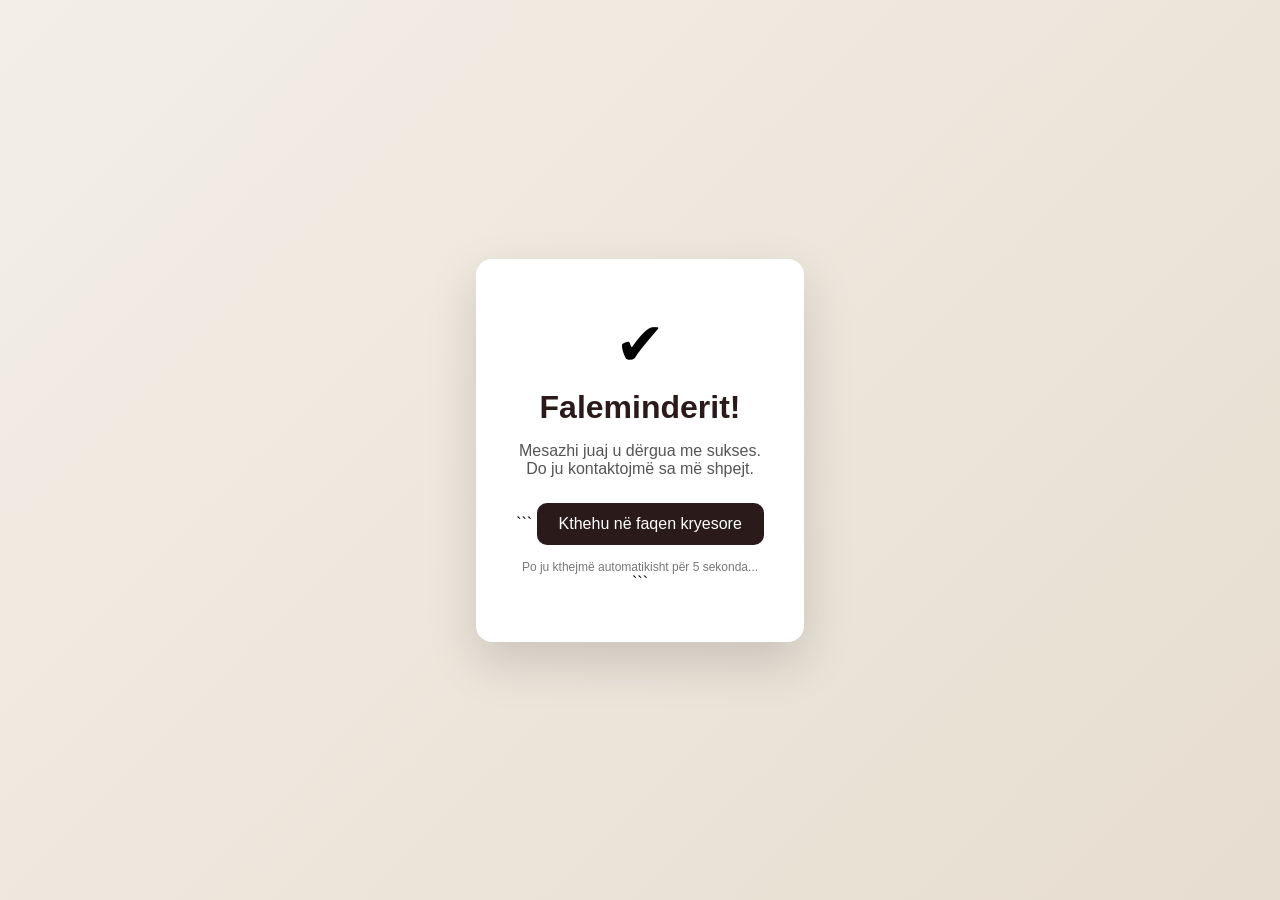
==== thankyou.html @ 62edf4f5 "Add files via upload" ====
<!DOCTYPE html>

<html lang="sq">
<head>
  <meta charset="UTF-8">
  <title>Faleminderit</title>
  <meta name="viewport" content="width=device-width, initial-scale=1.0">

  <style>
    body {
      margin: 0;
      font-family: Arial, sans-serif;
      background: linear-gradient(135deg, #f3efe7, #e7ddd0);
      display: flex;
      align-items: center;
      justify-content: center;
      height: 100vh;
      text-align: center;
    }

    .box {
      background: white;
      padding: 50px 40px;
      border-radius: 16px;
      box-shadow: 0 20px 50px rgba(0,0,0,0.15);
      animation: pop 0.6s ease;
      max-width: 420px;
    }

    @keyframes pop {
      from {
        transform: scale(0.8);
        opacity: 0;
      }
      to {
        transform: scale(1);
        opacity: 1;
      }
    }

    .check {
      font-size: 60px;
      margin-bottom: 10px;
      animation: bounce 1s infinite alternate;
    }

    @keyframes bounce {
      from { transform: translateY(0); }
      to { transform: translateY(-8px); }
    }

    h1 {
      margin: 10px 0;
      color: #2b1a1a;
    }

    p {
      color: #555;
      margin-bottom: 25px;
    }

    a {
      display: inline-block;
      padding: 12px 22px;
      background: #2b1a1a;
      color: white;
      text-decoration: none;
      border-radius: 10px;
      transition: 0.3s;
    }

    a:hover {
      background: #444;
    }

    .small {
      margin-top: 15px;
      font-size: 12px;
      color: #777;
    }
  </style>

</head>

<body>

  <div class="box">
    <div class="check">✔</div>
    <h1>Faleminderit!</h1>
    <p>Mesazhi juaj u dërgua me sukses.<br>Do ju kontaktojmë sa më shpejt.</p>

```
<a href="index.html">Kthehu në faqen kryesore</a>

<div class="small">
  Po ju kthejmë automatikisht për 5 sekonda...
</div>
```

  </div>

  <script>
    setTimeout(() => {
      window.location.href = "index.html";
    }, 5000);
  </script>

</body>
</html>
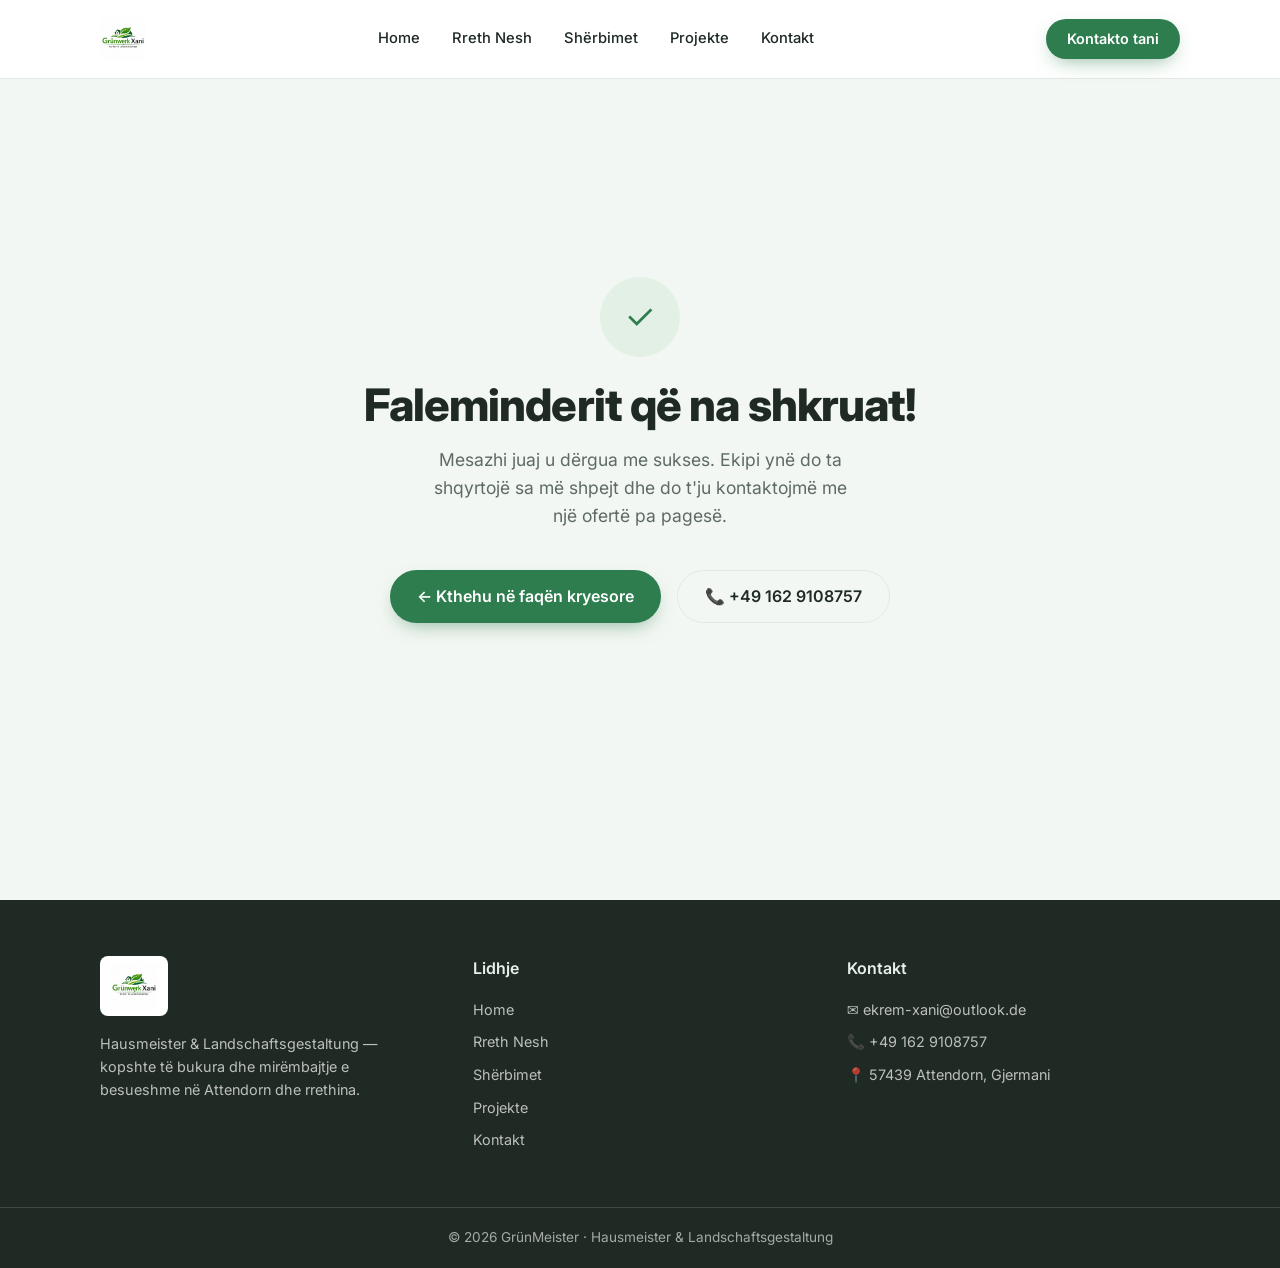
==== commit 2faeb82c: "Add files via upload" ====
--- a/thankyou.html
+++ b/thankyou.html
@@ -1,109 +1,89 @@
-<!DOCTYPE html>
-
-<html lang="sq">
-<head>
-  <meta charset="UTF-8">
-  <title>Faleminderit</title>
-  <meta name="viewport" content="width=device-width, initial-scale=1.0">
-
-  <style>
-    body {
-      margin: 0;
-      font-family: Arial, sans-serif;
-      background: linear-gradient(135deg, #f3efe7, #e7ddd0);
-      display: flex;
-      align-items: center;
-      justify-content: center;
-      height: 100vh;
-      text-align: center;
-    }
-
-    .box {
-      background: white;
-      padding: 50px 40px;
-      border-radius: 16px;
-      box-shadow: 0 20px 50px rgba(0,0,0,0.15);
-      animation: pop 0.6s ease;
-      max-width: 420px;
-    }
-
-    @keyframes pop {
-      from {
-        transform: scale(0.8);
-        opacity: 0;
-      }
-      to {
-        transform: scale(1);
-        opacity: 1;
-      }
-    }
-
-    .check {
-      font-size: 60px;
-      margin-bottom: 10px;
-      animation: bounce 1s infinite alternate;
-    }
-
-    @keyframes bounce {
-      from { transform: translateY(0); }
-      to { transform: translateY(-8px); }
-    }
-
-    h1 {
-      margin: 10px 0;
-      color: #2b1a1a;
-    }
-
-    p {
-      color: #555;
-      margin-bottom: 25px;
-    }
-
-    a {
-      display: inline-block;
-      padding: 12px 22px;
-      background: #2b1a1a;
-      color: white;
-      text-decoration: none;
-      border-radius: 10px;
-      transition: 0.3s;
-    }
-
-    a:hover {
-      background: #444;
-    }
-
-    .small {
-      margin-top: 15px;
-      font-size: 12px;
-      color: #777;
-    }
-  </style>
-
-</head>
-
-<body>
-
-  <div class="box">
-    <div class="check">✔</div>
-    <h1>Faleminderit!</h1>
-    <p>Mesazhi juaj u dërgua me sukses.<br>Do ju kontaktojmë sa më shpejt.</p>
-
-```
-<a href="index.html">Kthehu në faqen kryesore</a>
-
-<div class="small">
-  Po ju kthejmë automatikisht për 5 sekonda...
-</div>
-```
-
-  </div>
-
-  <script>
-    setTimeout(() => {
-      window.location.href = "index.html";
-    }, 5000);
-  </script>
-
-</body>
-</html>
+<!DOCTYPE html>
+<html lang="sq">
+<head>
+  <meta charset="UTF-8" />
+  <meta name="viewport" content="width=device-width, initial-scale=1.0" />
+  <title>Faleminderit — GrünMeister · Hausmeister & Landschaftsgestaltung</title>
+  <meta name="description" content="Faleminderit që na kontaktuat. Ekipi i GrünMeister do t'ju kontaktojë sa më shpejt me një ofertë falas." />
+  <link rel="preconnect" href="https://fonts.googleapis.com" />
+  <link rel="preconnect" href="https://fonts.gstatic.com" crossorigin />
+  <link href="https://fonts.googleapis.com/css2?family=Inter:wght@400;500;600;700;800&display=swap" rel="stylesheet" />
+  <link rel="stylesheet" href="style.css" />
+  <style>
+    .thankyou-section{min-height:100vh;display:flex;align-items:center;justify-content:center;text-align:center;padding:8rem 20px}
+    .thankyou-card{max-width:560px;margin:0 auto}
+    .checkmark{width:80px;height:80px;margin:0 auto 1.5rem;background:var(--accent);border-radius:50%;display:flex;align-items:center;justify-content:center;color:var(--primary);font-size:2.2rem}
+    .thankyou-card h1{font-size:clamp(2rem,4vw,2.8rem);font-weight:800;margin-bottom:1rem}
+    .thankyou-card p.muted{font-size:1.1rem;margin-bottom:2.5rem;max-width:420px;margin-left:auto;margin-right:auto}
+    .thankyou-actions{display:flex;flex-wrap:wrap;gap:1rem;justify-content:center}
+  </style>
+</head>
+<body>
+  <!-- NAVBAR -->
+  <header id="navbar" class="scrolled" style="background:rgba(255,255,255,.92);backdrop-filter:blur(8px);box-shadow:0 1px 0 var(--border)">
+    <nav class="nav container">
+      <a href="index.html#home" class="brand" style="color:var(--foreground)">
+        <img src="assets/logo.jpeg" alt="Grünwerk Xani — Garten- & Landschaftspflege" class="brand-logo" style="height:46px" />
+      </a>
+      <ul class="nav-links" style="color:var(--foreground)">
+        <li><a href="index.html#home">Home</a></li>
+        <li><a href="index.html#rreth">Rreth Nesh</a></li>
+        <li><a href="index.html#sherbimet">Shërbimet</a></li>
+        <li><a href="index.html#projekte">Projekte</a></li>
+        <li><a href="index.html#kontakt">Kontakt</a></li>
+      </ul>
+      <a href="index.html#kontakt" class="btn btn-primary nav-cta">Kontakto tani</a>
+    </nav>
+  </header>
+
+  <!-- THANK YOU -->
+  <section class="thankyou-section section-alt">
+    <div class="container">
+      <div class="thankyou-card reveal visible">
+        <div class="checkmark">✓</div>
+        <h1>Faleminderit që na shkruat!</h1>
+        <p class="muted">Mesazhi juaj u dërgua me sukses. Ekipi ynë do ta shqyrtojë sa më shpejt dhe do t'ju kontaktojmë me një ofertë pa pagesë.</p>
+        <div class="thankyou-actions">
+          <a href="index.html" class="btn btn-primary">← Kthehu në faqën kryesore</a>
+          <a href="tel:+491629108757" class="btn btn-ghost" style="background:var(--secondary);color:var(--foreground);border:1px solid var(--border)">📞 +49 162 9108757</a>
+        </div>
+      </div>
+    </div>
+  </section>
+
+  <!-- FOOTER -->
+  <footer>
+    <div class="container grid-3 footer-grid">
+      <div>
+        <div class="brand footer-brand">
+          <img src="assets/logo.jpeg" alt="Grünwerk Xani" class="brand-logo footer-logo" />
+        </div>
+        <p class="footer-text">Hausmeister &amp; Landschaftsgestaltung — kopshte të bukura dhe mirëmbajtje e besueshme në Attendorn dhe rrethina.</p>
+      </div>
+      <div>
+        <h4>Lidhje</h4>
+        <ul class="footer-links">
+          <li><a href="index.html#home">Home</a></li>
+          <li><a href="index.html#rreth">Rreth Nesh</a></li>
+          <li><a href="index.html#sherbimet">Shërbimet</a></li>
+          <li><a href="index.html#projekte">Projekte</a></li>
+          <li><a href="index.html#kontakt">Kontakt</a></li>
+        </ul>
+      </div>
+      <div>
+        <h4>Kontakt</h4>
+        <ul class="footer-links">
+          <li><a href="mailto:ekrem-xani@outlook.de">✉ ekrem-xani@outlook.de</a></li>
+          <li><a href="tel:+491629108757">📞 +49 162 9108757</a></li>
+          <li>📍 57439 Attendorn, Gjermani</li>
+        </ul>
+      </div>
+    </div>
+    <div class="footer-bottom">© <span id="year"></span> GrünMeister · Hausmeister &amp; Landschaftsgestaltung</div>
+  </footer>
+
+  <script>
+    document.getElementById('year').textContent = new Date().getFullYear();
+  </script>
+</body>
+</html>
--- a/style.css
+++ b/style.css
@@ -0,0 +1,143 @@
+:root{
+  --primary:#2e7d4f;
+  --primary-glow:#48a36a;
+  --primary-dark:#235e3c;
+  --foreground:#1f2a24;
+  --muted:#5d6b62;
+  --background:#ffffff;
+  --secondary:#f3f7f3;
+  --accent:#e3f0e6;
+  --border:#e2e8e3;
+  --card:#ffffff;
+  --shadow-card:0 10px 30px -12px rgba(31,42,36,.18);
+  --shadow-elegant:0 20px 50px -16px rgba(31,42,36,.28);
+  --radius:16px;
+}
+*{box-sizing:border-box;margin:0;padding:0}
+html{scroll-behavior:smooth}
+body{font-family:'Inter',system-ui,sans-serif;color:var(--foreground);background:var(--background);line-height:1.6}
+img{display:block;max-width:100%}
+a{text-decoration:none;color:inherit}
+.container{width:100%;max-width:1120px;margin:0 auto;padding:0 20px}
+h1,h2{letter-spacing:-.02em;line-height:1.1}
+h2{font-size:clamp(1.7rem,3vw,2.4rem);font-weight:700}
+.muted{color:var(--muted)}
+.muted.sm{font-size:.85rem}
+.strong{font-weight:600}
+.eyebrow{font-size:.8rem;font-weight:600;text-transform:uppercase;letter-spacing:.08em;color:var(--primary);margin-bottom:.4rem}
+.section{padding:6rem 0}
+.section-alt{background:var(--secondary)}
+.section-head{max-width:620px;margin:0 auto 3.5rem;text-align:center}
+.section-head .muted{margin-top:1rem}
+
+/* Buttons */
+.btn{display:inline-flex;align-items:center;gap:.5rem;border-radius:999px;padding:.8rem 1.7rem;font-weight:600;cursor:pointer;border:none;transition:transform .2s,background .2s}
+.btn-primary{background:var(--primary);color:#fff;box-shadow:0 8px 20px -8px rgba(46,125,79,.6)}
+.btn-primary:hover{transform:scale(1.05);background:var(--primary-dark)}
+.btn-ghost{background:rgba(255,255,255,.12);border:1px solid rgba(255,255,255,.4);color:#fff;backdrop-filter:blur(6px)}
+.btn-ghost:hover{background:rgba(255,255,255,.22)}
+.btn.full{width:100%;justify-content:center}
+
+/* Navbar */
+#navbar{position:fixed;inset:0 0 auto 0;z-index:50;transition:.3s}
+#navbar.scrolled{background:rgba(255,255,255,.92);backdrop-filter:blur(8px);box-shadow:0 1px 0 var(--border)}
+.nav{display:flex;align-items:center;justify-content:space-between;padding:1rem 20px}
+.brand{display:flex;align-items:center;gap:.55rem;font-weight:700;font-size:1.15rem;color:#fff}
+#navbar.scrolled .brand{color:var(--foreground)}
+.brand-icon{display:flex;align-items:center;justify-content:center;width:36px;height:36px;border-radius:10px;background:var(--primary);color:#fff}
+.brand-logo{height:52px;width:auto;display:block;border-radius:8px}
+#navbar.scrolled .brand-logo{height:46px}
+.footer-logo{height:60px;background:#fff;padding:6px 10px}
+.nav-links{display:flex;gap:2rem;list-style:none;font-size:.92rem;font-weight:500;color:#fff}
+#navbar.scrolled .nav-links{color:var(--foreground)}
+.nav-links a:hover{color:var(--primary-glow)}
+.nav-cta{padding:.55rem 1.3rem;font-size:.9rem}
+#menu-toggle{display:none;background:none;border:none;color:#fff;cursor:pointer;padding:.4rem;line-height:0;border-radius:8px}
+#navbar.scrolled #menu-toggle{color:var(--foreground)}
+#mobile-menu{display:flex;flex-direction:column;gap:.25rem;background:var(--background);border-top:1px solid var(--border);padding:0 20px;max-height:0;overflow:hidden;opacity:0;transition:max-height .35s ease,opacity .25s ease,padding .35s ease;box-shadow:0 12px 24px -12px rgba(0,0,0,.25)}
+#mobile-menu a{padding:.85rem .25rem;font-weight:500;color:var(--foreground);border-bottom:1px solid var(--border)}
+#mobile-menu a:last-child{border-bottom:none}
+#mobile-menu .btn{margin-top:.75rem;justify-content:center;text-align:center}
+#mobile-menu.open{max-height:420px;opacity:1;padding:1rem 20px}
+
+/* Hero */
+.hero{position:relative;min-height:100vh;display:flex;align-items:center}
+.hero-bg{position:absolute;inset:0;width:100%;height:100%;object-fit:cover}
+.hero-overlay{position:absolute;inset:0;background:linear-gradient(120deg,rgba(20,40,28,.85),rgba(20,40,28,.45))}
+.hero-content{position:relative;color:#fff;padding:8rem 20px}
+.badge{display:inline-block;background:rgba(255,255,255,.15);backdrop-filter:blur(6px);padding:.35rem 1rem;border-radius:999px;font-size:.85rem;font-weight:500;margin-bottom:1.2rem}
+.hero h1{font-size:clamp(2.2rem,5vw,3.6rem);font-weight:800;max-width:760px}
+.hero-sub{margin-top:1.4rem;max-width:540px;font-size:1.1rem;color:rgba(255,255,255,.9)}
+.hero-actions{margin-top:2.4rem;display:flex;flex-wrap:wrap;gap:1rem}
+
+/* Layout helpers */
+.grid-2{display:grid;gap:3rem;align-items:center}
+.grid-3{display:grid;gap:2.5rem}
+@media(min-width:768px){.grid-2{grid-template-columns:1fr 1fr}.grid-3{grid-template-columns:repeat(3,1fr)}}
+.about-img{overflow:hidden;border-radius:var(--radius);box-shadow:var(--shadow-elegant)}
+.about-img img{width:100%;height:100%;object-fit:cover}
+.checklist{list-style:none;margin-top:2rem;display:flex;flex-direction:column;gap:1rem}
+.checklist li{display:flex;gap:.7rem;align-items:flex-start}
+.checklist li::before{content:"✓";color:#fff;background:var(--primary);width:24px;height:24px;border-radius:50%;display:flex;align-items:center;justify-content:center;font-size:.8rem;flex-shrink:0;margin-top:2px}
+
+/* Cards */
+.cards{display:grid;gap:1.5rem;grid-template-columns:1fr}
+@media(min-width:600px){.cards{grid-template-columns:1fr 1fr}}
+@media(min-width:960px){.cards{grid-template-columns:repeat(3,1fr)}}
+.card{background:var(--card);border-radius:var(--radius);padding:1.8rem;box-shadow:var(--shadow-card)}
+.service{transition:transform .3s}
+.service:hover{transform:translateY(-6px)}
+.service .icon{width:56px;height:56px;border-radius:14px;background:var(--accent);color:var(--primary);display:flex;align-items:center;justify-content:center;font-size:1.6rem;transition:.3s}
+.service:hover .icon{background:var(--primary);color:#fff}
+.service h3{margin:1.2rem 0 .6rem;font-size:1.25rem}
+
+/* Projects */
+.projects{display:grid;gap:1.5rem;grid-template-columns:1fr}
+@media(min-width:600px){.projects{grid-template-columns:1fr 1fr}}
+@media(min-width:960px){.projects{grid-template-columns:repeat(4,1fr)}}
+.project{position:relative;overflow:hidden;border-radius:var(--radius);box-shadow:var(--shadow-card)}
+.project img{width:100%;height:260px;object-fit:cover;transition:transform .5s}
+.project:hover img{transform:scale(1.1)}
+.project.active img{transform:scale(1.1)}
+.project{cursor:pointer}
+.project-info{position:absolute;inset:0;display:flex;flex-direction:column;justify-content:flex-end;padding:1.2rem;background:linear-gradient(to top,rgba(20,30,24,.85),rgba(20,30,24,.05),transparent);color:#fff;opacity:0;transition:opacity .3s}
+.project:hover .project-info{opacity:1}
+.project.active .project-info{opacity:1}
+.project-info .tag{font-size:.72rem;text-transform:uppercase;letter-spacing:.06em;color:rgba(255,255,255,.8)}
+.project-info h3{font-size:1.1rem}
+
+/* Contact */
+.contact-list{margin-top:2.5rem;display:flex;flex-direction:column;gap:1.3rem}
+.contact-item{display:flex;gap:1rem;align-items:flex-start}
+.ci-icon{width:48px;height:48px;border-radius:12px;background:var(--primary);color:#fff;display:flex;align-items:center;justify-content:center;font-size:1.2rem;flex-shrink:0}
+.contact-item a:hover{color:var(--primary)}
+.form .field{margin-bottom:1.2rem}
+.form label{display:block;font-size:.9rem;font-weight:500;margin-bottom:.5rem}
+.form input,.form textarea{width:100%;border:1px solid var(--border);border-radius:10px;padding:.8rem 1rem;font:inherit;color:var(--foreground);background:var(--background);outline:none;transition:.2s;resize:none}
+.form input:focus,.form textarea:focus{border-color:var(--primary);box-shadow:0 0 0 3px rgba(46,125,79,.2)}
+
+/* Footer */
+footer{background:var(--foreground);color:#e8efe9}
+.footer-grid{padding:3.5rem 20px}
+.footer-brand{color:#fff}
+.footer-text{margin-top:1rem;max-width:280px;font-size:.9rem;color:rgba(255,255,255,.7)}
+footer h4{font-weight:600;margin-bottom:1rem}
+.footer-links{list-style:none;display:flex;flex-direction:column;gap:.6rem;font-size:.9rem;color:rgba(255,255,255,.7)}
+.footer-links a:hover{color:#fff}
+.footer-bottom{border-top:1px solid rgba(255,255,255,.15);padding:1.2rem;text-align:center;font-size:.85rem;color:rgba(255,255,255,.6)}
+
+/* Reveal animation */
+.reveal{opacity:0;transform:translateY(24px);transition:opacity .7s ease,transform .7s ease}
+.reveal.visible{opacity:1;transform:none}
+
+/* Toast */
+#toast{position:fixed;bottom:24px;left:50%;transform:translateX(-50%) translateY(20px);background:var(--foreground);color:#fff;padding:.9rem 1.4rem;border-radius:12px;font-size:.92rem;box-shadow:var(--shadow-elegant);opacity:0;pointer-events:none;transition:.3s;z-index:100}
+#toast.show{opacity:1;transform:translateX(-50%) translateY(0)}
+#toast.error{background:#b3261e}
+
+/* Mobile */
+@media(max-width:768px){
+  .nav-links,.nav-cta{display:none}
+  #menu-toggle{display:block}
+  .section{padding:4rem 0}
+}
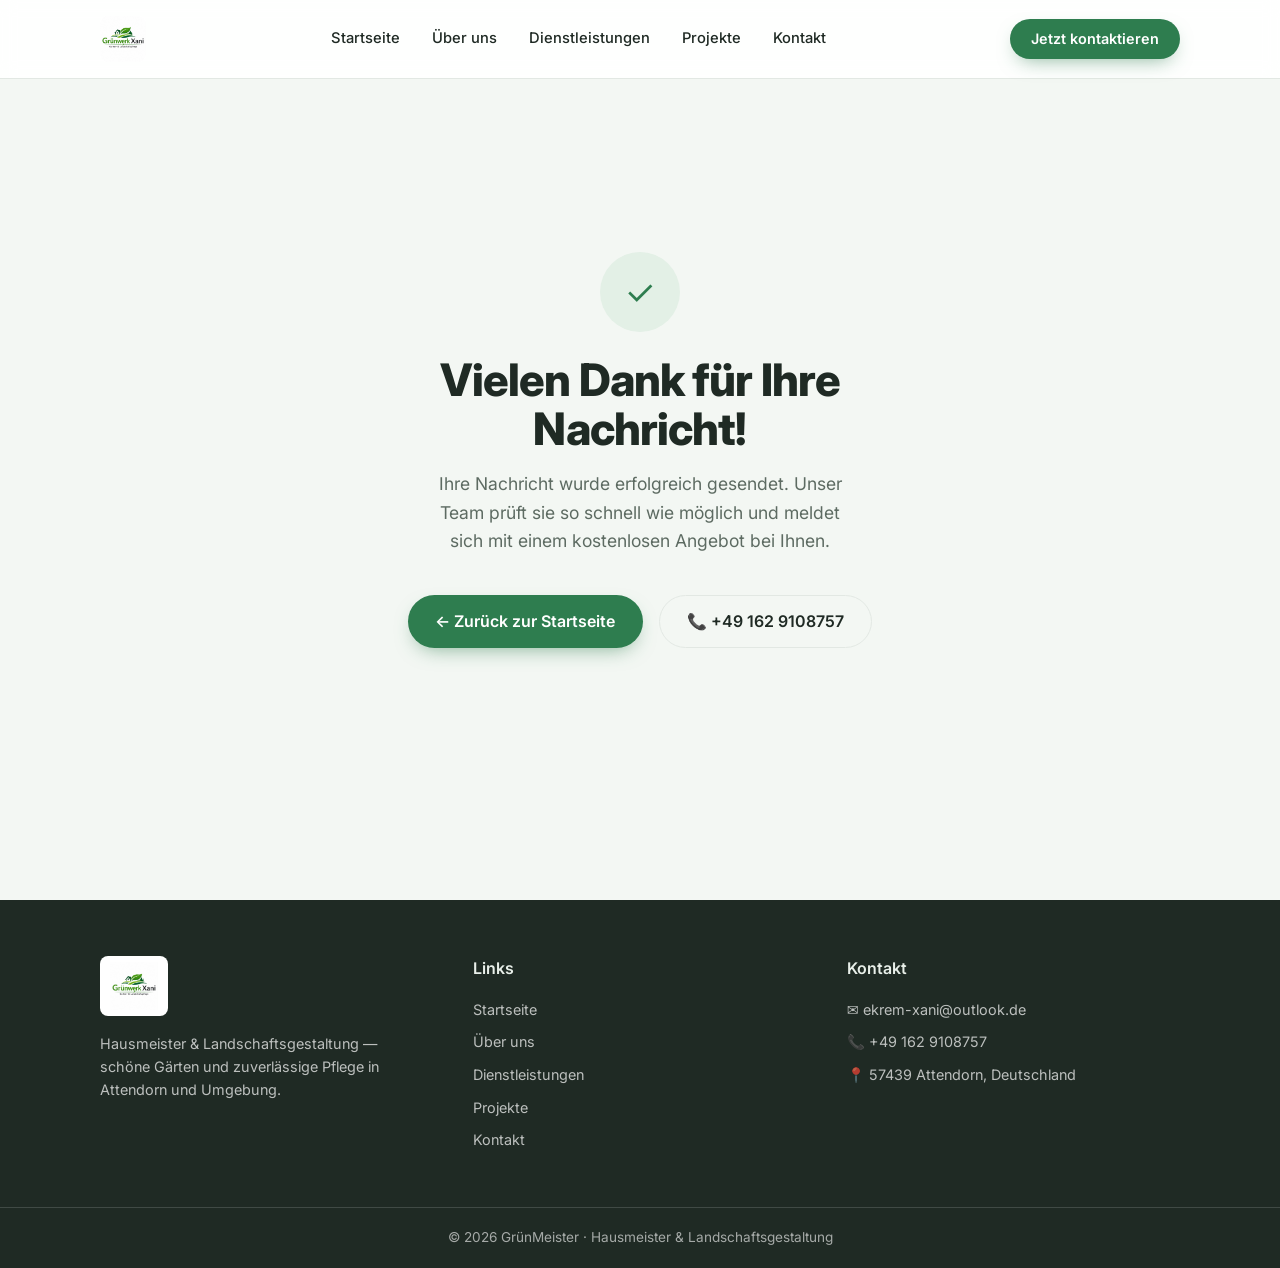
==== commit 125b6b73: "Add files via upload" ====
--- a/thankyou.html
+++ b/thankyou.html
@@ -1,10 +1,10 @@
 <!DOCTYPE html>
-<html lang="sq">
+<html lang="de">
 <head>
   <meta charset="UTF-8" />
   <meta name="viewport" content="width=device-width, initial-scale=1.0" />
-  <title>Faleminderit — GrünMeister · Hausmeister & Landschaftsgestaltung</title>
-  <meta name="description" content="Faleminderit që na kontaktuat. Ekipi i GrünMeister do t'ju kontaktojë sa më shpejt me një ofertë falas." />
+  <title>Danke — GrünMeister · Hausmeister & Landschaftsgestaltung</title>
+  <meta name="description" content="Vielen Dank für Ihre Kontaktaufnahme. Das GrünMeister-Team wird Sie so schnell wie möglich mit einem kostenlosen Angebot kontaktieren." />
   <link rel="preconnect" href="https://fonts.googleapis.com" />
   <link rel="preconnect" href="https://fonts.gstatic.com" crossorigin />
   <link href="https://fonts.googleapis.com/css2?family=Inter:wght@400;500;600;700;800&display=swap" rel="stylesheet" />
@@ -26,13 +26,13 @@
         <img src="assets/logo.jpeg" alt="Grünwerk Xani — Garten- & Landschaftspflege" class="brand-logo" style="height:46px" />
       </a>
       <ul class="nav-links" style="color:var(--foreground)">
-        <li><a href="index.html#home">Home</a></li>
-        <li><a href="index.html#rreth">Rreth Nesh</a></li>
-        <li><a href="index.html#sherbimet">Shërbimet</a></li>
+        <li><a href="index.html#home">Startseite</a></li>
+        <li><a href="index.html#rreth">Über uns</a></li>
+        <li><a href="index.html#sherbimet">Dienstleistungen</a></li>
         <li><a href="index.html#projekte">Projekte</a></li>
         <li><a href="index.html#kontakt">Kontakt</a></li>
       </ul>
-      <a href="index.html#kontakt" class="btn btn-primary nav-cta">Kontakto tani</a>
+      <a href="index.html#kontakt" class="btn btn-primary nav-cta">Jetzt kontaktieren</a>
     </nav>
   </header>
 
@@ -41,10 +41,10 @@
     <div class="container">
       <div class="thankyou-card reveal visible">
         <div class="checkmark">✓</div>
-        <h1>Faleminderit që na shkruat!</h1>
-        <p class="muted">Mesazhi juaj u dërgua me sukses. Ekipi ynë do ta shqyrtojë sa më shpejt dhe do t'ju kontaktojmë me një ofertë pa pagesë.</p>
+        <h1>Vielen Dank für Ihre Nachricht!</h1>
+        <p class="muted">Ihre Nachricht wurde erfolgreich gesendet. Unser Team prüft sie so schnell wie möglich und meldet sich mit einem kostenlosen Angebot bei Ihnen.</p>
         <div class="thankyou-actions">
-          <a href="index.html" class="btn btn-primary">← Kthehu në faqën kryesore</a>
+          <a href="index.html" class="btn btn-primary">← Zurück zur Startseite</a>
           <a href="tel:+491629108757" class="btn btn-ghost" style="background:var(--secondary);color:var(--foreground);border:1px solid var(--border)">📞 +49 162 9108757</a>
         </div>
       </div>
@@ -58,14 +58,14 @@
         <div class="brand footer-brand">
           <img src="assets/logo.jpeg" alt="Grünwerk Xani" class="brand-logo footer-logo" />
         </div>
-        <p class="footer-text">Hausmeister &amp; Landschaftsgestaltung — kopshte të bukura dhe mirëmbajtje e besueshme në Attendorn dhe rrethina.</p>
+        <p class="footer-text">Hausmeister &amp; Landschaftsgestaltung — schöne Gärten und zuverlässige Pflege in Attendorn und Umgebung.</p>
       </div>
       <div>
-        <h4>Lidhje</h4>
+        <h4>Links</h4>
         <ul class="footer-links">
-          <li><a href="index.html#home">Home</a></li>
-          <li><a href="index.html#rreth">Rreth Nesh</a></li>
-          <li><a href="index.html#sherbimet">Shërbimet</a></li>
+          <li><a href="index.html#home">Startseite</a></li>
+          <li><a href="index.html#rreth">Über uns</a></li>
+          <li><a href="index.html#sherbimet">Dienstleistungen</a></li>
           <li><a href="index.html#projekte">Projekte</a></li>
           <li><a href="index.html#kontakt">Kontakt</a></li>
         </ul>
@@ -75,7 +75,7 @@
         <ul class="footer-links">
           <li><a href="mailto:ekrem-xani@outlook.de">✉ ekrem-xani@outlook.de</a></li>
           <li><a href="tel:+491629108757">📞 +49 162 9108757</a></li>
-          <li>📍 57439 Attendorn, Gjermani</li>
+          <li>📍 57439 Attendorn, Deutschland</li>
         </ul>
       </div>
     </div>
@@ -86,4 +86,4 @@
     document.getElementById('year').textContent = new Date().getFullYear();
   </script>
 </body>
-</html>
+</html>
